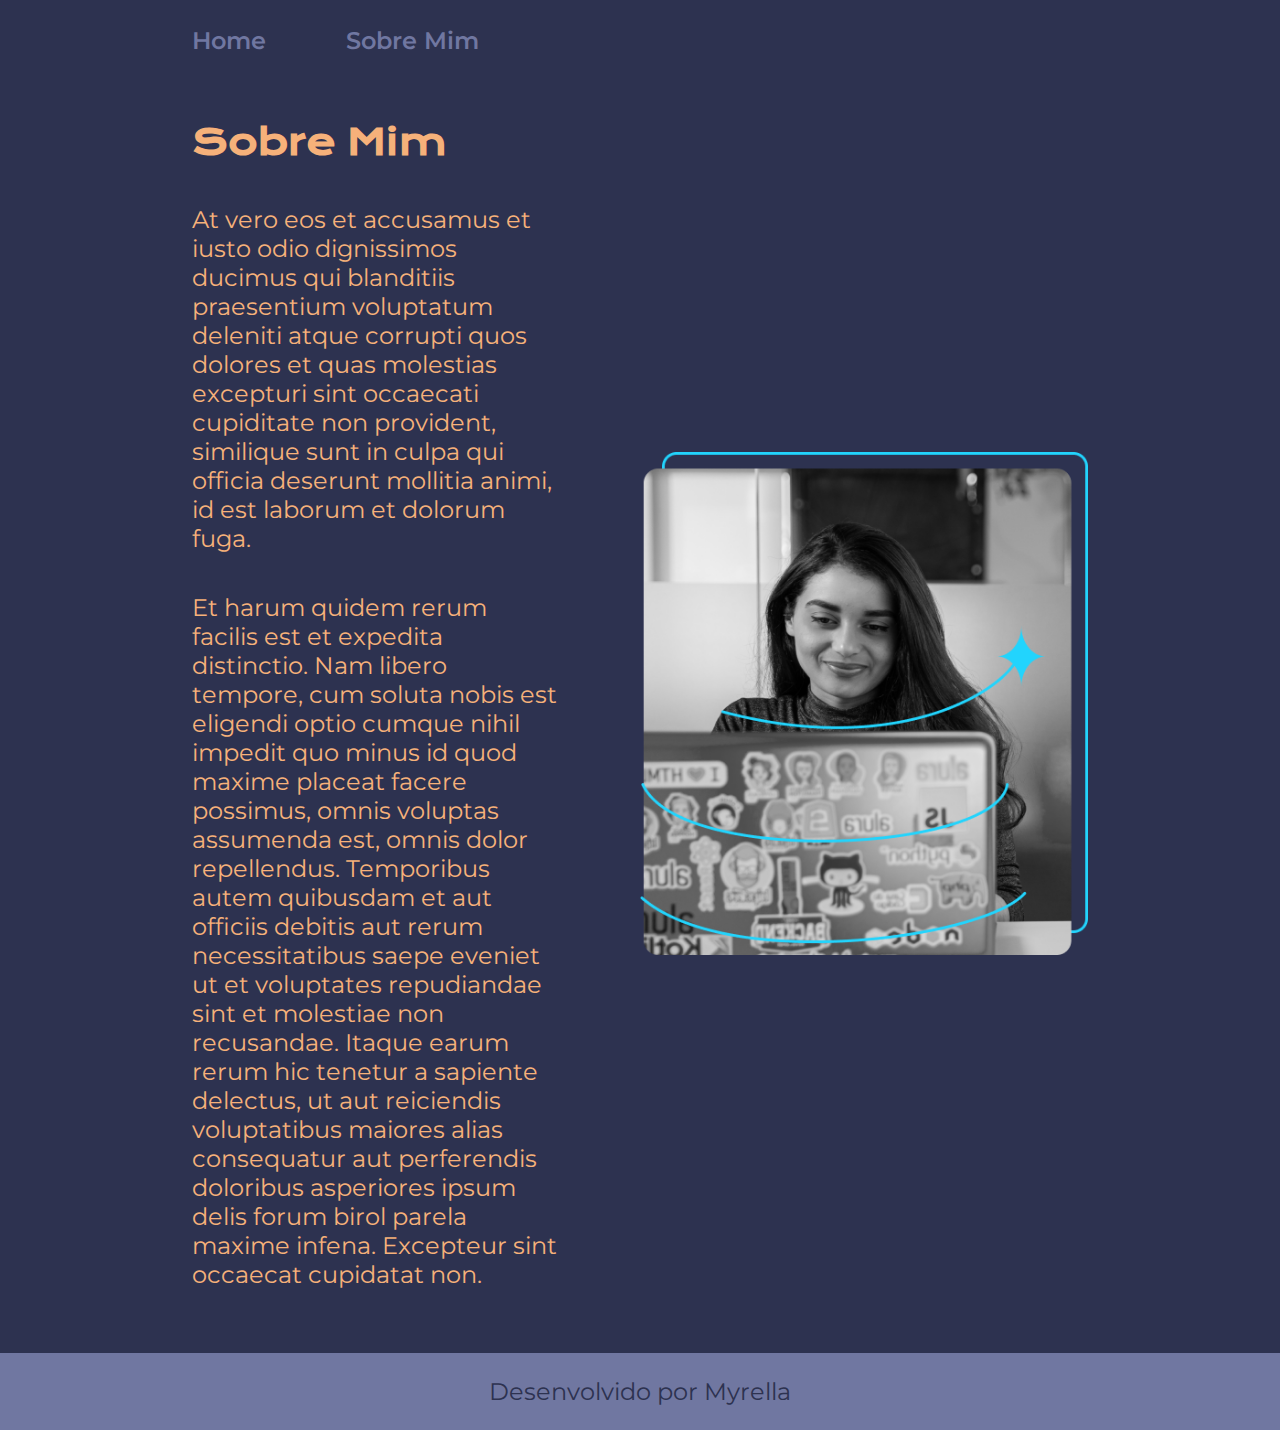
==== about.html @ 983bd92d "Add files via upload" ====
<!DOCTYPE html>
<html lang="pt-br">
<head>
    <meta charset="UTF-8">
    <meta name="viewport" content="width=device-width, initial-scale=1.0">
    <title>Sobre Mim</title>
    <link rel="stylesheet" href="./styles/styles.css">
</head>
<body>
    <header class="cabecalho">
        <nav class="cabecalho__menu">
            <a class="cabecalho__menu__link" href="index.html">Home</a>
            <a class="cabecalho__menu__link" href="about.html">Sobre Mim</a>
        </nav>   
    </header>

    <main class="apresentacao">
        <section class="apresentacao__conteudo">
            <h1 class="apresentacao__conteudo__titulo">Sobre Mim</h1>
            <p class="apresentacao__conteudo__titulo__texto">At vero eos et accusamus et iusto odio dignissimos ducimus qui blanditiis praesentium voluptatum deleniti atque corrupti quos dolores et quas molestias excepturi sint occaecati cupiditate non provident, similique sunt in culpa qui officia deserunt mollitia animi, id est laborum et dolorum fuga.</p>
            <p class="apresentacao__conteudo__titulo__texto">Et harum quidem rerum facilis est et expedita distinctio. Nam libero tempore, cum soluta nobis est eligendi optio cumque nihil impedit quo minus id quod maxime placeat facere possimus, omnis voluptas assumenda est, omnis dolor repellendus. Temporibus autem quibusdam et aut officiis debitis aut rerum necessitatibus saepe eveniet ut et voluptates repudiandae sint et molestiae non recusandae. Itaque earum rerum hic tenetur a sapiente delectus, ut aut reiciendis voluptatibus maiores alias consequatur aut perferendis doloribus asperiores ipsum delis forum birol parela maxime infena. Excepteur sint occaecat cupidatat non.</p>
        </section>
        <img class="apresentacao__imagem" src="./assets/Imagem_Proj1.png" alt="imagem de uma mulher programando">
    </main>

    <footer class="rodape">
        <p>
            Desenvolvido por Myrella
        </p>
    </footer>
</body>
</html>
---- styles/styles.css ----
@import url('https://fonts.googleapis.com/css2?family=Krona+One&family=Montserrat:ital,wght@0,100..900;1,100..900&display=swap');

:root{
    --cor--primaria: #2D3250;
    --cor--secundaria: #F6B17A;
    --cor--terciaria: #7077A1;
    --cor--hover: #424769;

    --fonte--primaria: 'Krona One', sans-serif;
    --fonte--secundaria: 'Montserrat', sans-serif;
}

* {
    margin: 0;
    padding: 0;
}

body {
    /* height: 100vh; */
    width: 100%;
    box-sizing: border-box;
    background-color: var(--cor--primaria);
    color: var(--cor--secundaria);
}

.cabecalho {
    padding: 2% 0% 0% 15%;
}

.cabecalho__menu {
    display: flex;
    gap: 80px;
}

.cabecalho__menu__link{
    font-family: var(--fonte--secundaria);
    /* font-size: 24px; */
    font-size: 1.5rem;
    font-weight: 600;
    color: var(--cor--terciaria);
    text-decoration: none;
}

.apresentacao{
    padding: 5% 15%;
    display: flex;
    align-items: center;
    justify-content: space-between;
    gap: 82px;
}

.apresentacao__conteudo{
    width: 50%;
    display: flex;
    flex-direction: column;
    gap: 40px;
}

.apresentacao__conteudo__titulo{
    /* font-size: 36px; usar em rem para permitir a responsavidade (no chrome, por exemplo, se eu aumentar a minha tela aumenta junto*/
    font-size: 2.25rem;
    font-family: var(--fonte--primaria);
}

.apresentacao__conteudo__titulo__texto{
    font-size: 1.5rem;
    font-family: var(--fonte--secundaria);
    
}

.titulo-destaque {
    color: var(--cor--terciaria);
}

.apresentacao__links {
    display: flex;
    flex-direction: column;
    justify-content: space-between;
    align-items: center;
    gap: 32px;
}

.apresentacao__links__subtitulo {
    font-family: var(--fonte--primaria);
    font-weight: 400;
    font-size: 1.5rem;
}

.apresentacao__links__navegacao{
    display: flex;
    justify-content: center;
    gap: 16px;
    border: 2px solid var(--cor--terciaria);
    width: 50%;
    text-align: center;
    border-radius: 8px;
    font-size: 1.5rem;
    font-weight: 600;
    padding: 21.5px 0;
    text-decoration: none;
    color: var(--cor--secundaria);
    font-family: var(--fonte--secundaria);

}

.apresentacao__links_link:hover{
    background-color: var(--cor--hover);
}

.apresentacao__imagem {
    width: 50%;
}

.rodape{
    padding: 24px;
    color: var(--cor--primaria);
    background-color: var(--cor--terciaria);
    text-align: center;
    font-family: var(--fonte--secundaria);
    font-size: 1.5rem;
    font-weight: 400;
}

@media (max-width: 1200px) {
    .cabecalho {
        padding: 12%;
    }

    .cabecalho__menu {
        justify-content: center;
    }
    
    .apresentacao {
        flex-direction: column-reverse;
        padding: 5%;
    
    }

    .apresentacao__conteudo {
        width: auto;
    }

}
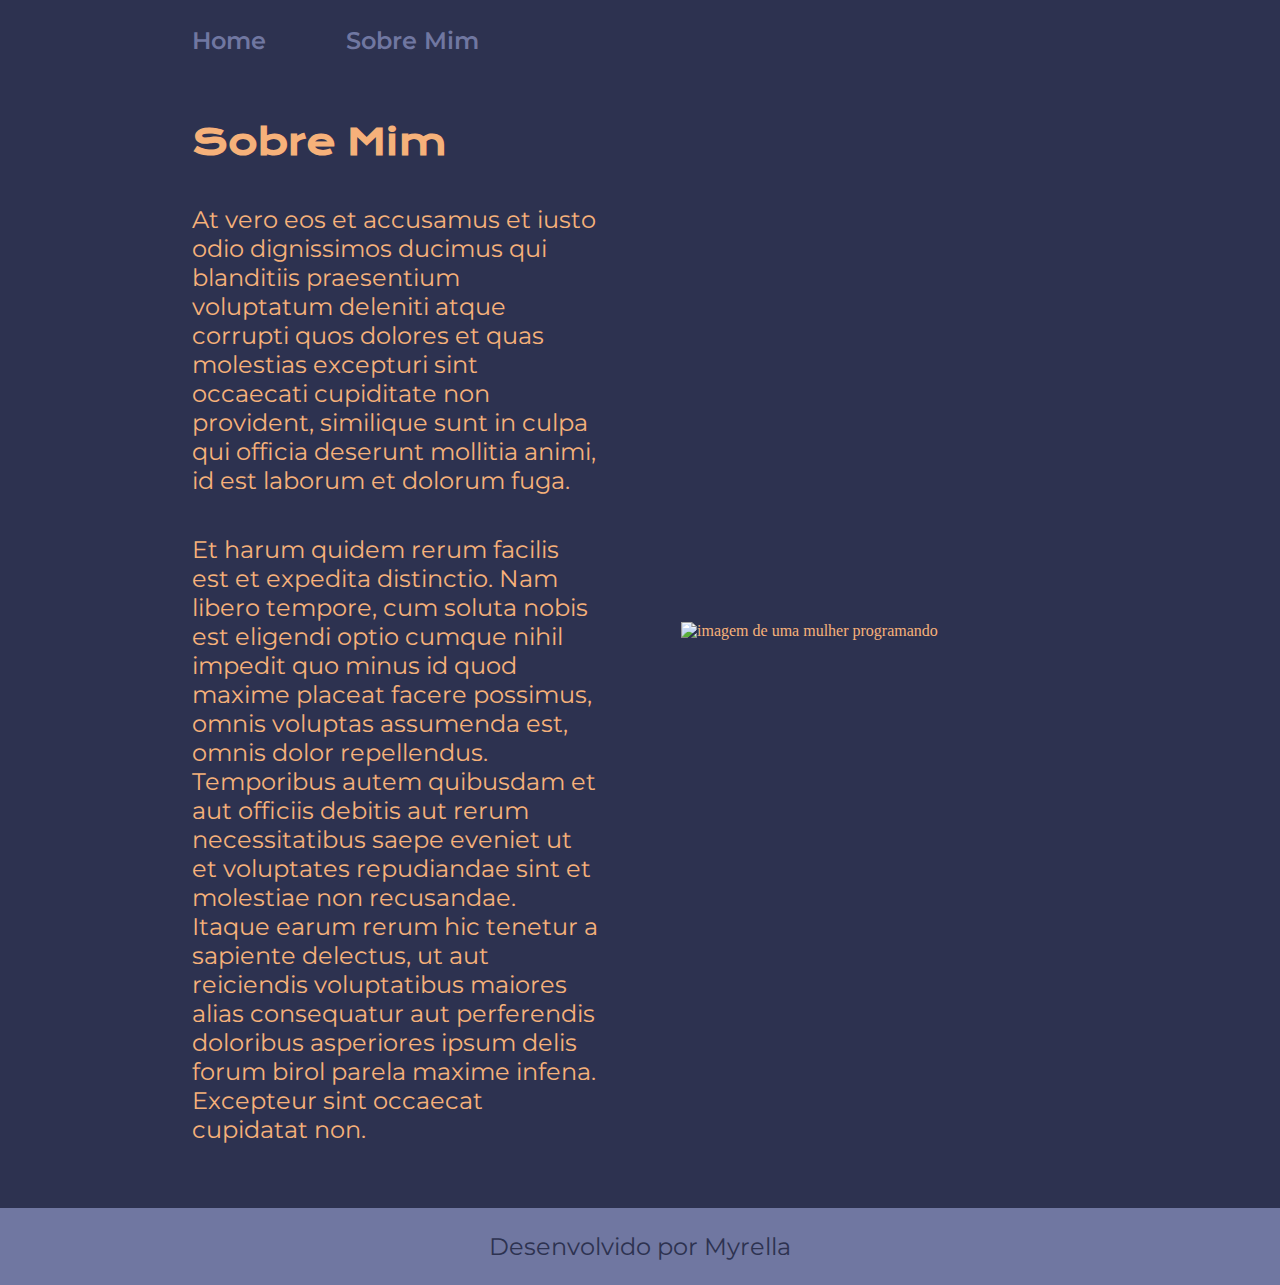
==== commit 3476d2a0: "mudança de imagem" ====
--- a/about.html
+++ b/about.html
@@ -20,7 +20,7 @@
             <p class="apresentacao__conteudo__titulo__texto">At vero eos et accusamus et iusto odio dignissimos ducimus qui blanditiis praesentium voluptatum deleniti atque corrupti quos dolores et quas molestias excepturi sint occaecati cupiditate non provident, similique sunt in culpa qui officia deserunt mollitia animi, id est laborum et dolorum fuga.</p>
             <p class="apresentacao__conteudo__titulo__texto">Et harum quidem rerum facilis est et expedita distinctio. Nam libero tempore, cum soluta nobis est eligendi optio cumque nihil impedit quo minus id quod maxime placeat facere possimus, omnis voluptas assumenda est, omnis dolor repellendus. Temporibus autem quibusdam et aut officiis debitis aut rerum necessitatibus saepe eveniet ut et voluptates repudiandae sint et molestiae non recusandae. Itaque earum rerum hic tenetur a sapiente delectus, ut aut reiciendis voluptatibus maiores alias consequatur aut perferendis doloribus asperiores ipsum delis forum birol parela maxime infena. Excepteur sint occaecat cupidatat non.</p>
         </section>
-        <img class="apresentacao__imagem" src="./assets/Imagem_Proj1.png" alt="imagem de uma mulher programando">
+        <img class="apresentacao__imagem" src="./assets/Imagem_Proj1.jpg" alt="imagem de uma mulher programando">
     </main>
 
     <footer class="rodape">
@@ -29,4 +29,4 @@
         </p>
     </footer>
 </body>
-</html>+</html>
